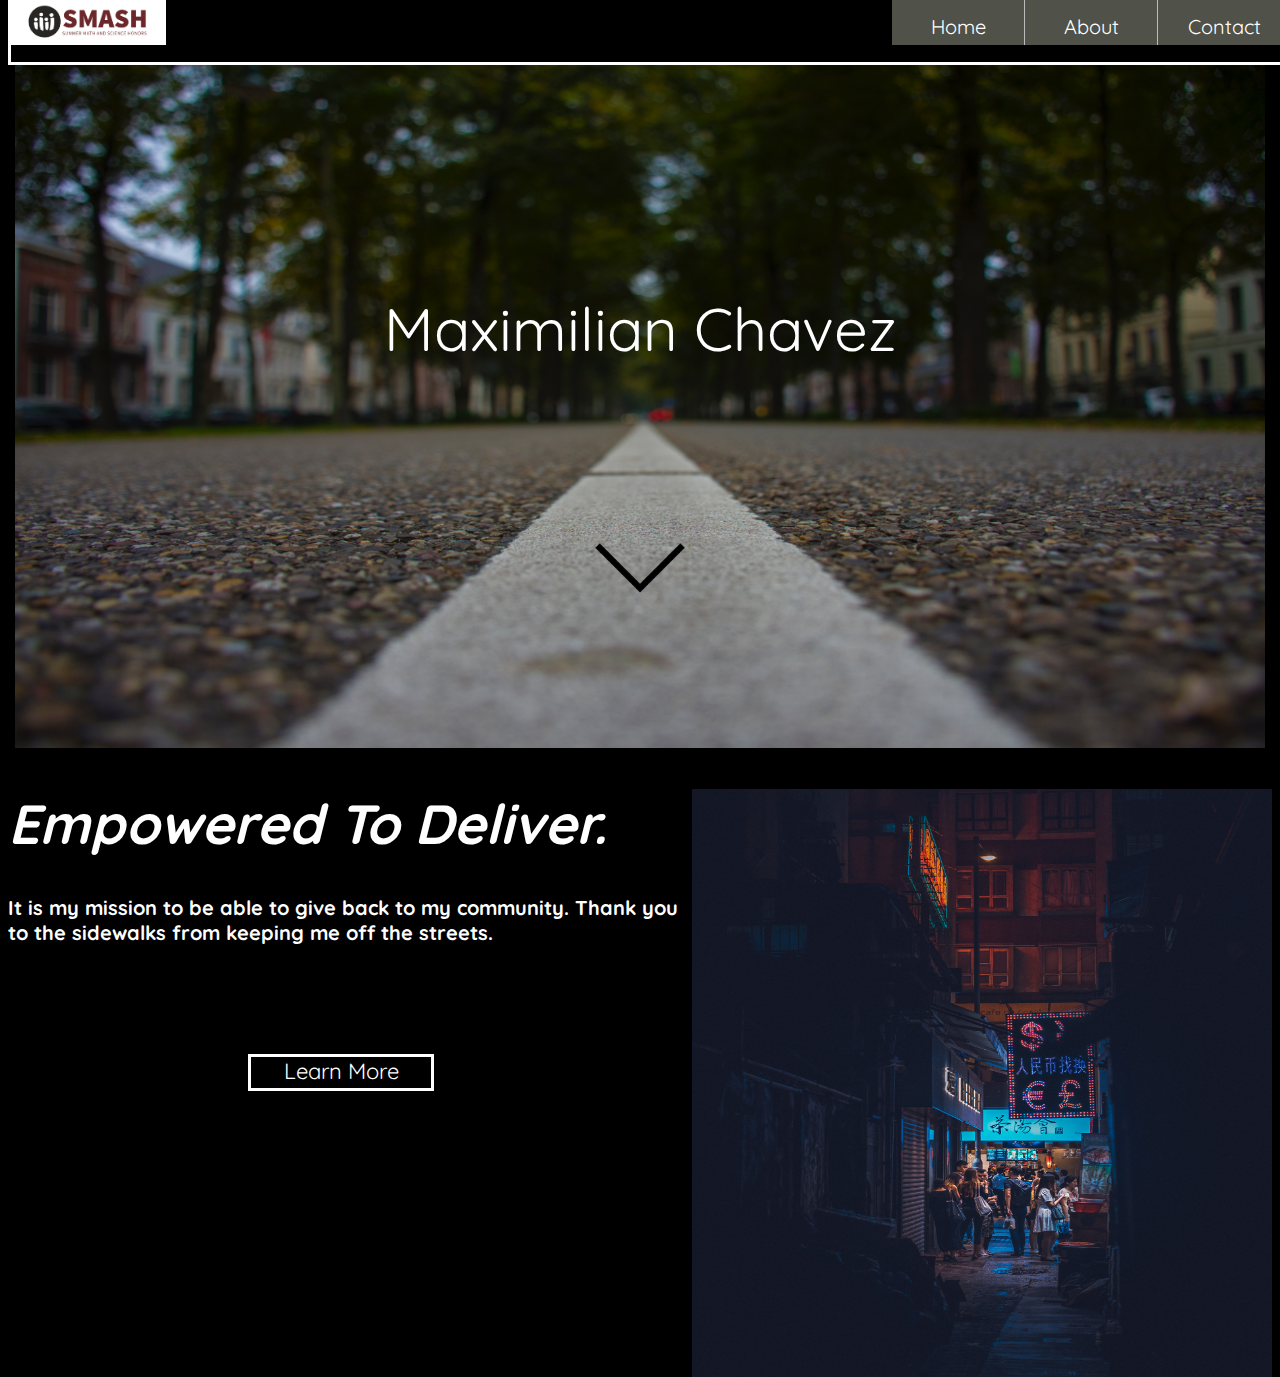
==== index.html @ c1dd9667 "Initial commit" ====
<!DOCTYPE html>
<html>
	<head>
		<link rel="stylesheet" href="main.css">
		<link rel="stylesheet" type="text/css" href="index.css">
		<link href="https://fonts.googleapis.com/css?family=Quicksand:300" rel="stylesheet">
		<link rel="stylesheet" type="text/css" href="template.css">

		<script src="https://ajax.googleapis.com/ajax/libs/jquery/3.3.1/jquery.min.js"></script>

		<script>
			 $(function() {
			    $('.down_arrow').click (function() {
			      $('html, body').animate({scrollTop: $('h1.main').offset().top }, 'slow');
			      return false;
			    });
			  });
		</script>

		<style>
			body, html, .main {
		    	height: 100%;
			}

			section {
			    min-height: 100%;
			}

		</style>
	</head>
	<body>

		<div id = "menu" class = "menu">
			<div class = "image2" style="float:left"><a><img src="images/smash.png" width="155" height="45"></a></div>	
			<ul>
				<li style="float:right"><a href="contact.html">Contact</a></li>
				<li style="float:right" class="dropdown"><a>About</a>
				<div class="dropdown-content">
					<a href="about.html">Who Am I</a>
					<a href="resume.html">Resume</a>
      				<a href="projects.html">Projects</a>
    			</div>
				</li>
	 	 		<li style="float:right"><a href="index.html">Home</a></li>
			</ul>
		</div>
		
		<div class = "container"> 
			<div class = "image"><img src="images/max.jpg" width = "1250" height="700"></div>
			<div class = "name">Maximilian Chavez</div>
			<a href = "#description_title" class = "down_arrow" id = "downarrow"><img src="images/down_arrow.png" width = "100" height = "100"></a>
		</div>

		<div class = "description">
		<img style = "float:right" src="images/main_page.jpg" width = "580" height="588">
		<div class="main">
 			 <section></section>
		</div>
		
			<h1 class = "main" id = "description_title">
				Empowered To Deliver.
			</h1>

			<h4 id = "description_paragraph">
				It is my mission to be able to give back to my community. Thank you to the sidewalks from keeping me off the streets.
			</h4>

			<div class = "button">
				<a href="about.html">Learn More</a>
			</div>
		</div>
	</body>
</html>
---- main.css ----
body{
	background-color:lightblue; 
}

a{
   text-decoration: none;
}
---- index.css ----
.description{
	position: relative;
	padding-top: 0.01px;
	text-align: left;
}

.container {
    position: relative;
    text-align: center;
    color: white;
    padding-top: 40px;
}

.image{
	z-index: 1;
}

.name {
    position: absolute;
    top: 43%;
    left: 50%;
    transform: translate(-50%, -50%);
    font-size: 60px;
}

.down_arrow{
	position: absolute;
    top: 75%;
    left: 50%;
    transform: translate(-50%, -50%);
}

.down_arrow:hover{
	position: absolute;
    top: 75%;
    left: 50%;
    transform: translate(-50%, -50%);
    filter:invert(100%);
}


.button a{
	height: 31px;
	width: 140px;
	position: absolute;
    background-color: black;
    border: solid white;
    color: white;
    padding: 0.01px 20px;
    text-align: center;
    text-decoration: none;
    display: inline-block;
    font-size: 22px;
    left:19%;
    top:170%;
} 

.button a:hover {
	height: 31px;
	width: 140px;
	position: absolute;
    background-color: white; 
    border: solid white;
    color: black;
    padding: 0.01px 20px;
    text-align: center;
    text-decoration: none;
    display: inline-block;
    font-size: 22px;
} 



#learn_more{
	color:white;
	background-color: black;
}

#downarrow{
	background: url("https://stores.jcpenney.com/permanent-b0b701/assets/images/carrot-grey.3e1998ac.svg") no-repeat;
	padding-bottom: 80px;
}


#description_title{
	font-size: 55px;
	font-style: italic;
}

#description_paragraph{
	font-size:20px;
}
---- template.css ----
body{
	color: white;
	background-color: black;
	font-family: 'Quicksand', sans-serif;

}

a{
	z-index: 2;
	display: block;
	width: 100px;
    height: 16.5px; 
    background-color: #505148;
}

ul {
	z-index: 2;
    list-style-type: none;
    margin: 0;
    padding: 0;
    background-color: #black;
    position: fixed;
    top: 0;
    width: 100%;
}

li {
	z-index: 2;
	border-right: 1px solid #bbb;
    float: left;
}

li a {
    display: block;
    color: white;
    text-align: center;
    text-decoration: none;

}


li a:hover {
    background-color: #111;
}

li a, .dropbtn {
    display: inline-block;
    color: white;
    text-align: center;
    padding: 14px 16px;
    text-decoration: none;
}

li a:hover, .dropdown:hover .dropbtn {
    background-color: red;
}

li.dropdown {
    display: inline-block;
}

.dropdown-content {
    display: none;
    position: absolute;
    background-color: #f9f9f9;
    min-width: 160px;
    box-shadow: 0px 8px 16px 0px rgba(0,0,0,0.2);
    z-index: 1;
}

.dropdown-content a {
    color: snow;
    padding: 12px 16px;
    text-decoration: none;
    display: block;
    text-align: left;
}

.dropdown-content a:hover {
	color:black;
}

.dropdown-content a:hover {background-color: #f1f1f1}

.dropdown:hover .dropdown-content {
    display: block;
}

.image2 {
    z-index: 2;
    padding-bottom: 20px;
    padding-right: 2000px;
    position: fixed;
    list-style-type: none;
    margin: 0;
    padding: 0;
    background-color: black;
    position: fixed;
    top: 0;
    width: 100%;
}

.menu{
    z-index: 2;
    list-style-type: none;
    display: block;
    margin: 0;
    padding: 0;
    border-style: solid;
    background-color: black;
    position: fixed;
    top: 0;
    width: 100%;
    height: 6.5%;
}

#menu{
    font-size:20px;
    text-align: right;
}

#Home{
    font-weight: bold;
    text-decoration: underline;
}
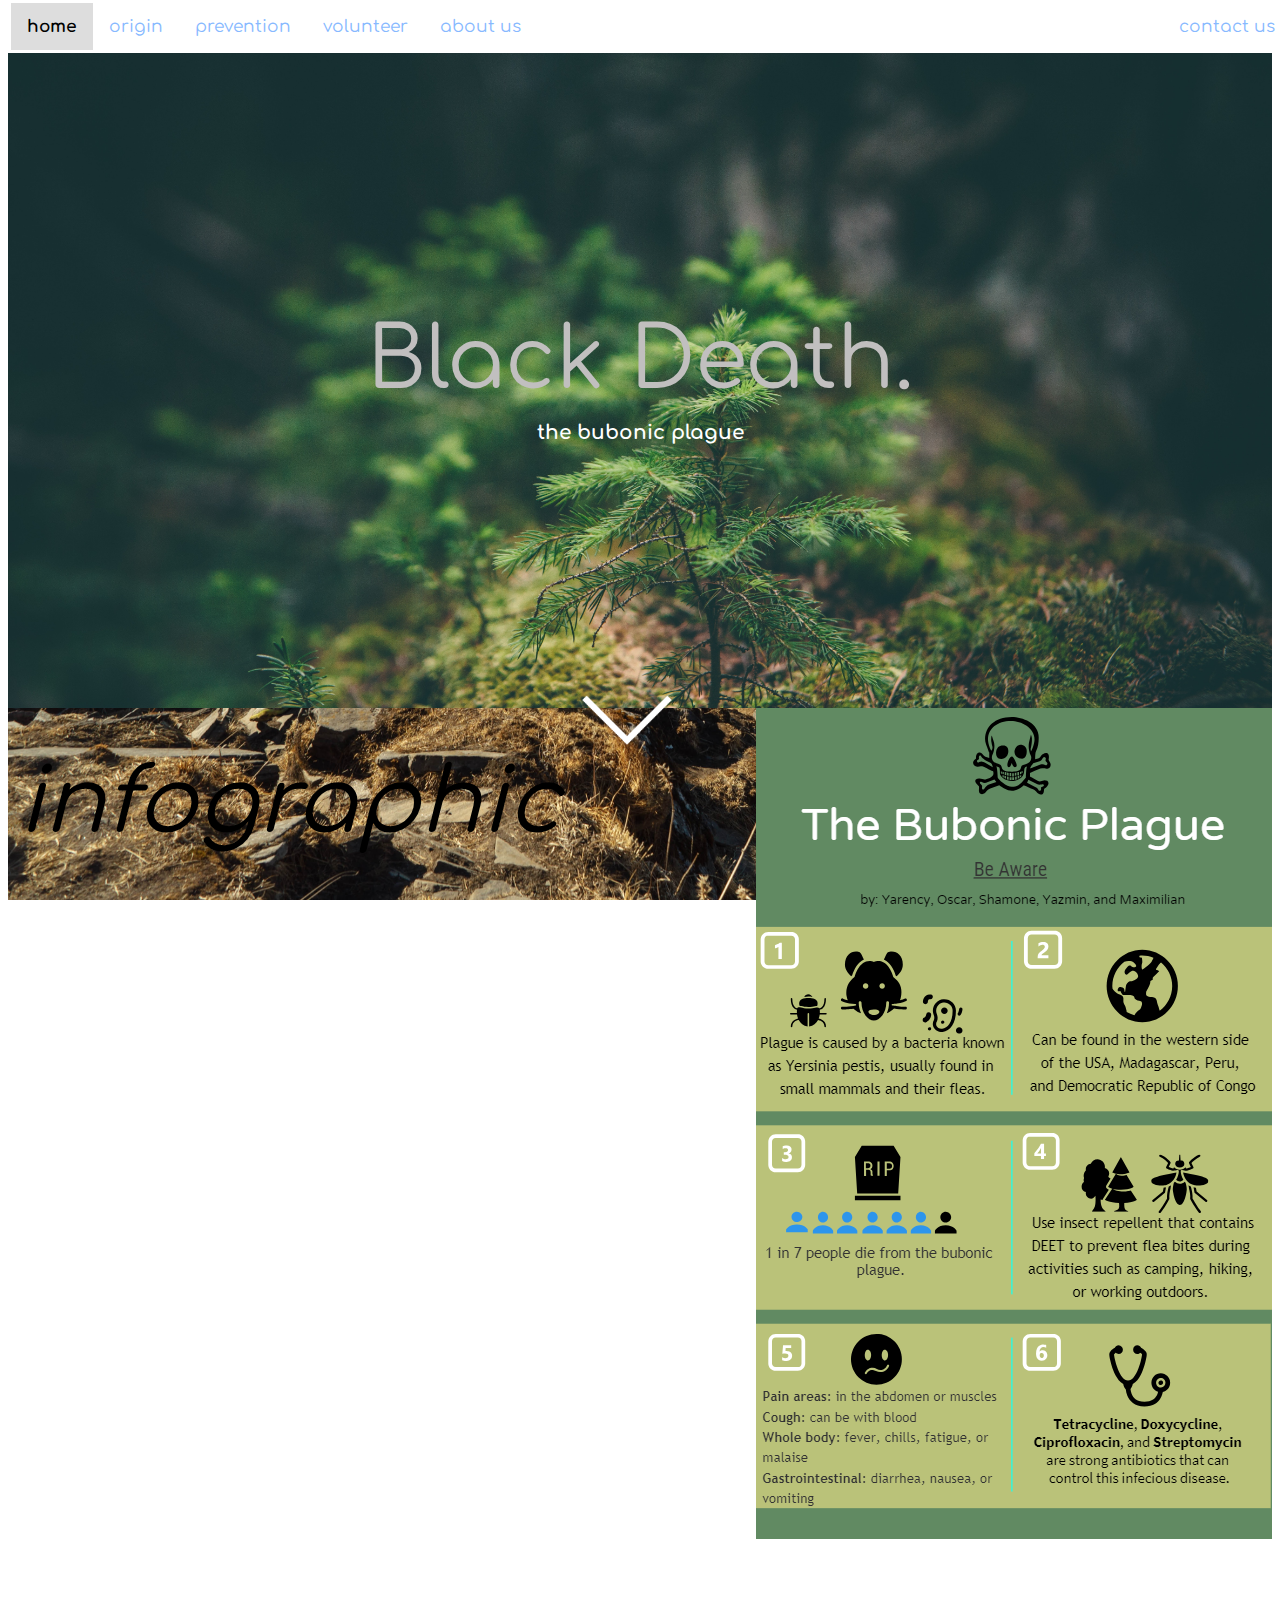
==== commit 9284fb17: "black death" ====
--- a/index.html
+++ b/index.html
@@ -1,73 +1,96 @@
-<!DOCTYPE html>
-<html>
-	<head>
-		<link rel="stylesheet" href="main.css">
-		<link rel="stylesheet" type="text/css" href="index.css">
-		<link href="https://fonts.googleapis.com/css?family=Quicksand:300" rel="stylesheet">
-		<link rel="stylesheet" type="text/css" href="template.css">
-
-		<script src="https://ajax.googleapis.com/ajax/libs/jquery/3.3.1/jquery.min.js"></script>
+<!DOCTYPE html>	
+<html lang="en-US">
+<head>
+	<link rel="stylesheet" type="text/css" href="index.css">
+	<link href="https://fonts.googleapis.com/css?family=Comfortaa" rel="stylesheet">
+	<link rel="stylesheet" href="https://use.fontawesome.com/releases/v5.2.0/css/all.css" integrity="sha384-hWVjflwFxL6sNzntih27bfxkr27PmbbK/iSvJ+a4+0owXq79v+lsFkW54bOGbiDQ" crossorigin="anonymous">
+	<script src="https://ajax.googleapis.com/ajax/libs/jquery/3.3.1/jquery.min.js"></script>
 
 		<script>
 			 $(function() {
-			    $('.down_arrow').click (function() {
-			      $('html, body').animate({scrollTop: $('h1.main').offset().top }, 'slow');
+			    $('.translate_button').click (function() {
+			      $('html, body').animate({scrollTop: $('.translation_bar').offset().top }, 'slow');
 			      return false;
 			    });
 			  });
 		</script>
 
 		<style>
-			body, html, .main {
-		    	height: 100%;
+			body, html, .translate_button {
+		    	height: 0%;
 			}
 
 			section {
-			    min-height: 100%;
+			    min-height: 0%;
 			}
 
 		</style>
-	</head>
-	<body>
 
-		<div id = "menu" class = "menu">
-			<div class = "image2" style="float:left"><a><img src="images/smash.png" width="155" height="45"></a></div>	
-			<ul>
-				<li style="float:right"><a href="contact.html">Contact</a></li>
-				<li style="float:right" class="dropdown"><a>About</a>
-				<div class="dropdown-content">
-					<a href="about.html">Who Am I</a>
-					<a href="resume.html">Resume</a>
-      				<a href="projects.html">Projects</a>
-    			</div>
-				</li>
-	 	 		<li style="float:right"><a href="index.html">Home</a></li>
-			</ul>
-		</div>
+		<script>
+			 $(function() {
+			    $('.image').click (function() {
+			      $('html, body').animate({scrollTop: $('.second_parallax').offset().top }, 'slow');
+			      return false;
+			    });
+			  });
+		</script>
+
+		<style>
+			body, html, .second_parallax {
+		    	height: 0%;
+			}
+
+			section {
+			    min-height: 0%;
+			}
+
+		</style>
+
+		<style type="text/css">iframe.goog-te-banner-frame{ display: none !important;}</style>
+		<style type="text/css">body {position: static !important; top:0px !important;}</style>
+</head>
+<body>
+	<div class="topnav">
+	  <a class="active" href="index.html">home</a>
+	  <a href="origin.html">origin</a>
+	  <a href="prevention.html">prevention</a>
+	  <a href="volunteer.html">volunteer</a>
+	  <a href="about_us.html">about us</a>
+	  <a class = "translate_button" href="#main"><i class="fas fa-language fa-lg"></i></a>
+	  <a class = "contact_us" style = "float:right" href="contact_us.html">contact us</a>
+	</div>
+	<div class = "parallax"></div>
 		
-		<div class = "container"> 
-			<div class = "image"><img src="images/max.jpg" width = "1250" height="700"></div>
-			<div class = "name">Maximilian Chavez</div>
-			<a href = "#description_title" class = "down_arrow" id = "downarrow"><img src="images/down_arrow.png" width = "100" height = "100"></a>
-		</div>
+		<div class = "title">Black Death.</div>
+		<div class = "subtitle">the bubonic plague</div>
+		<a href = "#main"><img class = "image" src = "images/down_arrow.png"></a>
 
-		<div class = "description">
-		<img style = "float:right" src="images/main_page.jpg" width = "580" height="588">
-		<div class="main">
- 			 <section></section>
-		</div>
-		
-			<h1 class = "main" id = "description_title">
-				Empowered To Deliver.
-			</h1>
-
-			<h4 id = "description_paragraph">
-				It is my mission to be able to give back to my community. Thank you to the sidewalks from keeping me off the streets.
-			</h4>
-
-			<div class = "button">
-				<a href="about.html">Learn More</a>
-			</div>
-		</div>
-	</body>
+	<div class = "second_parallax">
+		<div class = "infographic" id = "infographic">infographic</div>
+			<div class = "infographic_picture"><img src="images/info2.PNG"></div>
+	</div>
+	<div class= "third_parallax">
+		<div class = "our_mission">our mission.</div>
+		<div class = "mission_statement">Help outdoor enthusiasts and their companion animals be more aware of the black plauge risks and preventions </div>
+		<div class = "about_us"><a href="about_us.html">Meet the Team</a></div>
+	</div>
+	<div class = "translation_bar">
+		<div class = "translation">
+		<div id="google_translate_element"><i class="fas fa-language fa-4x"></i></div>
+			<script>
+		    function googleTranslateElementInit() {
+		        new google.translate.TranslateElement(
+		            {pageLanguage: 'en', layout: google.translate.TranslateElement.InlineLayout.HORIZONTAL},
+		            'google_translate_element'
+		        );
+		        if(typeof(document.querySelector) == 'function') {
+		           document.querySelector('.goog-logo-link').setAttribute('style', 'display: none');
+		           document.querySelector('.goog-te-gadget').setAttribute('style', 'font-size: 0');
+		        }
+		    }
+			</script>
+		<script src="http://translate.google.com/translate_a/element.js?cb=googleTranslateElementInit"></script>
+	</div>
+</div>
+</body>
 </html>--- a/index.css
+++ b/index.css
@@ -1,48 +1,163 @@
-.description{
-	position: relative;
-	padding-top: 0.01px;
-	text-align: left;
-}
+body{
+	background-color: white;
+	color:white;
+    font-family: 'Comfortaa', cursive;
+}
+
+.topnav {
+    overflow: hidden;
+    z-index: 2;
+    list-style-type: none;
+    display: block;
+    margin: 0;
+    padding: 0;
+    border-style: solid;
+    background-color: white;
+    position: fixed;
+    top: 0;
+    width: 100%;
+}
+
+/* Style the links inside the navigation bar */
+.topnav a {
+    float: left;
+    color: #87b9ff;
+    text-align: center;
+    padding: 14px 16px;
+    text-decoration: none;
+    font-size: 17px;
+}
+
+/* Change the color of links on hover */
+.topnav a:hover {
+    background-color: #f4f4f4;
+    color: black;
+}
+
+/* Add a color to the active/current link */
+.topnav a.active {
+    color: black;
+    font-weight: bold;
+    background-color: #ddd;
+}
+
 
 .container {
     position: relative;
     text-align: center;
-    color: white;
-    padding-top: 40px;
+    color:white;
+}
+
+.title {
+	color:#c1bfbf;
+    position: absolute;
+   	font-size: 85px;
+    top: 40%;
+    left: 50%;
+    transform: translate(-50%, -50%);
+}
+
+.subtitle{
+    color:#ffffff;
+    font-weight: bold;
+    position: absolute;
+    font-size: 20px;
+    top: 48%;
+    left: 50%;
+    transform: translate(-50%, -50%);
 }
 
 .image{
-	z-index: 1;
-}
-
-.name {
-    position: absolute;
-    top: 43%;
-    left: 50%;
-    transform: translate(-50%, -50%);
-    font-size: 60px;
-}
-
-.down_arrow{
-	position: absolute;
-    top: 75%;
-    left: 50%;
-    transform: translate(-50%, -50%);
-}
-
-.down_arrow:hover{
-	position: absolute;
-    top: 75%;
-    left: 50%;
+    width:100px;
+    height:100px;
+    position: absolute;
+    top: 80%;
+    left: 49%;
     transform: translate(-50%, -50%);
     filter:invert(100%);
 }
 
-
-.button a{
-	height: 31px;
-	width: 140px;
-	position: absolute;
+.image:hover{
+    width:100px;
+    height:100px;
+    position: absolute;
+    top: 80%;
+    left: 49%;
+    transform: translate(-50%, -50%);
+    filter:invert(0%);
+}
+
+
+
+.title_image{
+	width:1250px;
+	height: 620px;
+}
+
+.infographic_picture{
+    float:right;
+}
+
+.parallax {
+    /* The image used */
+    background-image: url("images/home_page.jpg");
+
+    /* Set a specific height */
+    min-height: 700px; 
+
+    /* Create the parallax scrolling effect */
+    background-attachment: fixed;
+    background-position: center;
+    background-repeat: no-repeat;
+    background-size: cover;
+
+}
+
+.second_parallax{
+    background-image: url("images/photo3.jpg");
+    min-height: 831px; 
+
+    /* Create the parallax scrolling effect */
+    background-attachment: fixed;
+    background-position: center;
+    background-repeat: no-repeat;
+    background-size: cover;
+    background-size: width:1250px;;
+    background-size: height:620px;;
+}
+
+.third_parallax{
+    background-image: url("images/orgin_img.jpg");
+    min-height: 795px; 
+
+    /* Create the parallax scrolling effect */
+    background-attachment: fixed;
+    background-position: center;
+    background-repeat: no-repeat;
+    background-size: cover;
+    background-size: width:1250px;;
+    background-size: height:620px;;
+}
+
+.our_mission{
+    font-size: 100px;
+    font-weight: bold;
+    padding-top: 220px;
+    padding-left: 330px
+}
+
+.mission_statement{
+    font-size: 28px;
+    font-style: italic;
+    text-align: center;
+    padding-top: 160px;
+    padding-left: 40px;
+    padding-right: 40px;
+}
+
+.about_us a{
+    height: 30px;
+    width: 210px;
     background-color: black;
     border: solid white;
     color: white;
@@ -51,17 +166,16 @@
     text-decoration: none;
     display: inline-block;
     font-size: 22px;
-    left:19%;
-    top:170%;
+    position: absolute;
+    top:335%;
+    right:40.5%;
 } 
 
-.button a:hover {
-	height: 31px;
-	width: 140px;
-	position: absolute;
-    background-color: white; 
+.about_us a:hover {
+    height: 30px;
+    width: 210px;
+    background-color: transparent;
     border: solid white;
-    color: black;
     padding: 0.01px 20px;
     text-align: center;
     text-decoration: none;
@@ -69,25 +183,30 @@
     font-size: 22px;
 } 
 
-
-
-#learn_more{
-	color:white;
-	background-color: black;
-}
-
-#downarrow{
-	background: url("https://stores.jcpenney.com/permanent-b0b701/assets/images/carrot-grey.3e1998ac.svg") no-repeat;
-	padding-bottom: 80px;
-}
-
-
-#description_title{
-	font-size: 55px;
-	font-style: italic;
-}
-
-#description_paragraph{
-	font-size:20px;
-}
-
+#infographic{
+    color:black;
+    float:left;
+    font-size: 90px;
+    font-style: italic;
+    padding-top: 45px;
+    padding-left: 10px; 
+}
+
+#google_translate_element{
+    padding-top: 40px;
+}
+
+#google_translate_element{
+    color:white;
+    text-align: center;
+    font-style: italic;
+}
+
+.translation{
+    float: right;
+    padding-bottom: 20px;
+    border:solid 2px black;
+    background-color: black;
+    width:100%;
+}
+
